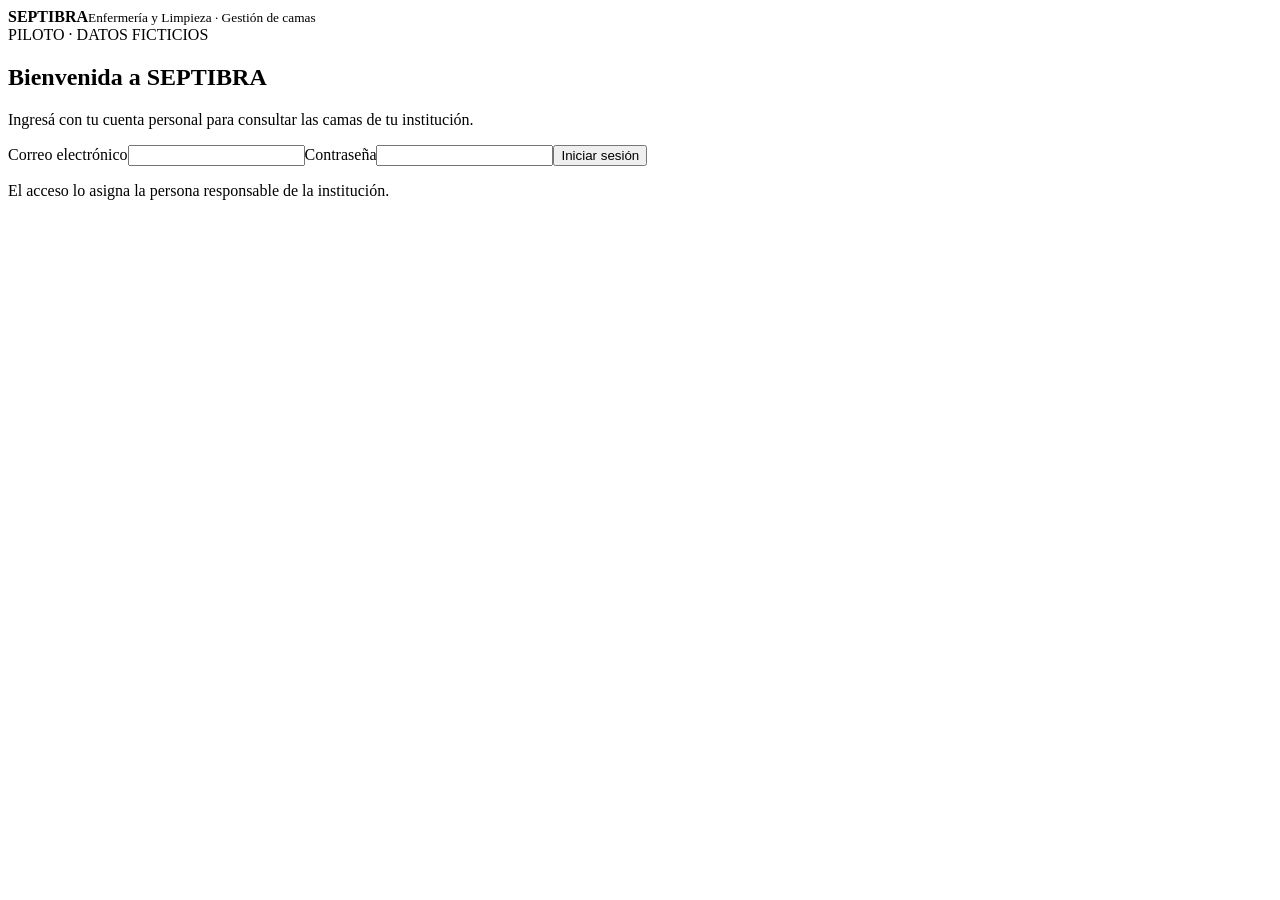
==== piloto/index.html @ 5be89956 "Implementar piloto aislado: index.html" ====
<!doctype html>
<html lang="es"><head><meta charset="utf-8"><meta name="viewport" content="width=device-width,initial-scale=1"><title>SEPTIBRA · Piloto</title><link rel="stylesheet" href="./styles.css"></head>
<body><header><div><strong>SEPTIBRA</strong><small>Enfermería y Limpieza · Gestión de camas</small></div><span class="badge">PILOTO · DATOS FICTICIOS</span></header>
<main><section id="login" class="login"><h1>Bienvenida a SEPTIBRA</h1><p>Ingresá con tu cuenta personal para consultar las camas de tu institución.</p><form id="loginForm"><label>Correo electrónico<input id="email" type="email" autocomplete="username" required></label><label>Contraseña<input id="password" type="password" autocomplete="current-password" required></label><button id="enter">Iniciar sesión</button></form><p>El acceso lo asigna la persona responsable de la institución.</p></section>
<section id="board" hidden><div class="row"><div><h1 id="institution">Camas por piso</h1><p id="identity"></p></div><button id="logout" class="secondary">Cerrar sesión</button></div><div class="controls"><label>Piso<select id="floor"><option value="">Todos los pisos</option></select></label><label>Estado<select id="state"><option value="">Todos los estados</option></select></label><button id="reload" class="secondary">Actualizar</button></div><div id="summary" class="summary"></div><p id="connection" role="status"></p><div id="beds"></div><p class="note">Las notificaciones del piloto aún no están habilitadas. El tablero se consulta cada 15 segundos mientras está visible.</p></section>
<p id="message" role="alert"></p></main>
<dialog id="change"><form id="changeForm"><h2 id="bedTitle"></h2><p id="bedState"></p><label>Nuevo estado<select id="nextState" required></select></label><fieldset id="checklist" hidden><legend>Checklist de limpieza</legend><label><input type="checkbox" name="cama"> Cama y entorno del paciente</label><label><input type="checkbox" name="superficies"> Superficies y mobiliario</label><label><input type="checkbox" name="bano"> Baño</label><label><input type="checkbox" name="pisos"> Pisos</label><label><input type="checkbox" name="residuos"> Residuos</label><label>Observaciones<textarea id="observations" maxlength="1000"></textarea></label></fieldset><label id="reasonLabel" hidden>Motivo de la corrección<textarea id="reason" minlength="5" maxlength="1000"></textarea></label><p id="changeError" role="alert"></p><div class="row"><button id="save">Guardar cambio</button><button type="button" id="cancel" class="secondary">Cancelar</button></div></form></dialog>
<script type="module" src="./app.mjs"></script></body></html>
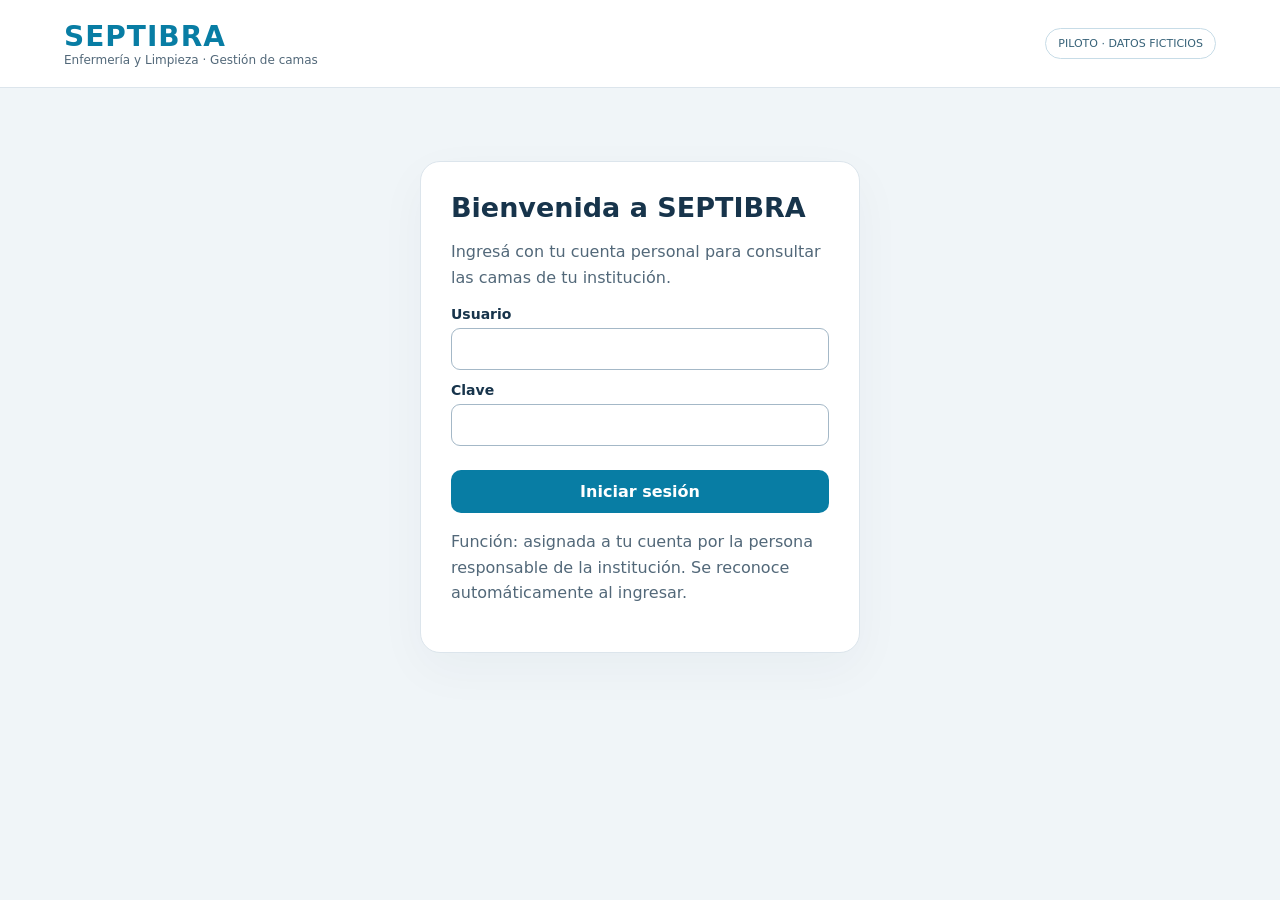
==== commit f332a64e: "Usar usuario y clave con función asignada en servidor" ====
--- a/piloto/index.html
+++ b/piloto/index.html
@@ -1,7 +1,7 @@
 <!doctype html>
 <html lang="es"><head><meta charset="utf-8"><meta name="viewport" content="width=device-width,initial-scale=1"><title>SEPTIBRA · Piloto</title><link rel="stylesheet" href="./styles.css"></head>
 <body><header><div><strong>SEPTIBRA</strong><small>Enfermería y Limpieza · Gestión de camas</small></div><span class="badge">PILOTO · DATOS FICTICIOS</span></header>
-<main><section id="login" class="login"><h1>Bienvenida a SEPTIBRA</h1><p>Ingresá con tu cuenta personal para consultar las camas de tu institución.</p><form id="loginForm"><label>Correo electrónico<input id="email" type="email" autocomplete="username" required></label><label>Contraseña<input id="password" type="password" autocomplete="current-password" required></label><button id="enter">Iniciar sesión</button></form><p>El acceso lo asigna la persona responsable de la institución.</p></section>
+<main><section id="login" class="login"><h1>Bienvenida a SEPTIBRA</h1><p>Ingresá con tu cuenta personal para consultar las camas de tu institución.</p><form id="loginForm"><label>Usuario<input id="username" type="text" autocomplete="username" autocapitalize="none" spellcheck="false" minlength="3" maxlength="40" pattern="[a-zA-Z0-9][a-zA-Z0-9._\-]{2,39}" title="Entre 3 y 40 caracteres: letras sin tilde, números, punto, guion o guion bajo." required></label><label>Clave<input id="password" type="password" autocomplete="current-password" required></label><button id="enter">Iniciar sesión</button></form><p>Función: asignada a tu cuenta por la persona responsable de la institución. Se reconoce automáticamente al ingresar.</p></section>
 <section id="board" hidden><div class="row"><div><h1 id="institution">Camas por piso</h1><p id="identity"></p></div><button id="logout" class="secondary">Cerrar sesión</button></div><div class="controls"><label>Piso<select id="floor"><option value="">Todos los pisos</option></select></label><label>Estado<select id="state"><option value="">Todos los estados</option></select></label><button id="reload" class="secondary">Actualizar</button></div><div id="summary" class="summary"></div><p id="connection" role="status"></p><div id="beds"></div><p class="note">Las notificaciones del piloto aún no están habilitadas. El tablero se consulta cada 15 segundos mientras está visible.</p></section>
 <p id="message" role="alert"></p></main>
 <dialog id="change"><form id="changeForm"><h2 id="bedTitle"></h2><p id="bedState"></p><label>Nuevo estado<select id="nextState" required></select></label><fieldset id="checklist" hidden><legend>Checklist de limpieza</legend><label><input type="checkbox" name="cama"> Cama y entorno del paciente</label><label><input type="checkbox" name="superficies"> Superficies y mobiliario</label><label><input type="checkbox" name="bano"> Baño</label><label><input type="checkbox" name="pisos"> Pisos</label><label><input type="checkbox" name="residuos"> Residuos</label><label>Observaciones<textarea id="observations" maxlength="1000"></textarea></label></fieldset><label id="reasonLabel" hidden>Motivo de la corrección<textarea id="reason" minlength="5" maxlength="1000"></textarea></label><p id="changeError" role="alert"></p><div class="row"><button id="save">Guardar cambio</button><button type="button" id="cancel" class="secondary">Cancelar</button></div></form></dialog>
--- a/piloto/styles.css
+++ b/piloto/styles.css
@@ -0,0 +1 @@
+:root{font-family:system-ui,sans-serif;color:#17344b;background:#f0f5f8;font-size:16px}*{box-sizing:border-box}[hidden]{display:none!important}body{margin:0}header{padding:20px 5%;display:flex;gap:14px;justify-content:space-between;align-items:center;background:white;border-bottom:1px solid #dce5ec}header strong{font-size:28px;color:#087da4;letter-spacing:1px}small{display:block;font-size:12px;color:#526879}.badge{font-size:11px;border:1px solid #c7dce7;border-radius:24px;padding:8px 12px;color:#376278}main{max-width:1150px;margin:auto;padding:28px 20px}h1{font-size:27px;margin:0 0 10px}p{line-height:1.6;color:#526879}.login{max-width:440px;margin:5vh auto;padding:30px;background:white;border:1px solid #dce5ec;border-radius:20px;box-shadow:0 16px 50px #16344b0a}label{display:block;font-size:14px;font-weight:600;margin:12px 0}input,select,textarea{display:block;width:100%;padding:12px;margin-top:6px;border:1px solid #a4b8c7;border-radius:9px;background:white;color:#17344b;font:inherit}input[type=checkbox]{display:inline-block;width:auto;margin:0 8px 0 0;accent-color:#087da4}button{font:inherit;border:0;border-radius:10px;padding:12px 18px;background:#087da4;color:white;cursor:pointer;font-weight:650}button:disabled{opacity:.55;cursor:wait}.secondary{background:#e4edf2;color:#234d67}.login button{width:100%;margin-top:12px}.row{display:flex;justify-content:space-between;align-items:center;gap:14px}.controls{display:flex;gap:16px;align-items:end;flex-wrap:wrap;margin:20px 0}.controls label{min-width:200px;flex:1;margin:0}.summary{display:grid;grid-template-columns:repeat(3,1fr);gap:10px}.metric{background:white;border:1px solid #dce5ec;padding:16px;border-radius:12px}.metric b{display:block;font-size:26px}.floor-title{margin:28px 0 14px;font-size:20px}.bed-grid{display:grid;grid-template-columns:repeat(auto-fill,minmax(205px,1fr));gap:12px}.bed{background:white;color:#17344b;border:1px solid #dce5ec;border-top:5px solid var(--state-color);text-align:left;padding:17px;min-height:140px}.bed b{display:block;font-size:19px;margin-bottom:10px}.bed span{display:block;font-size:14px}.bed small{margin-top:12px}.note{font-size:12px}#message,#changeError{color:#a52b35;white-space:pre-wrap}dialog{border:1px solid #c7dce7;border-radius:18px;padding:25px;max-width:520px;width:calc(100% - 32px);max-height:90vh;overflow:auto;color:#17344b}dialog::backdrop{background:#17344b88}fieldset{border:1px solid #c7dce7;border-radius:10px;margin:18px 0}button:focus-visible,input:focus-visible,select:focus-visible,textarea:focus-visible{outline:3px solid #e8b842;outline-offset:3px}@media(max-width:600px){header{padding:14px;align-items:start}.badge{max-width:115px;font-size:9px}.row{flex-wrap:wrap}.summary{grid-template-columns:repeat(2,1fr)}main{padding:22px 14px}.login{padding:24px 20px}.controls label{min-width:140px}.bed-grid{grid-template-columns:repeat(2,minmax(0,1fr))}.bed{padding:13px;min-height:145px}h1{font-size:24px}}
